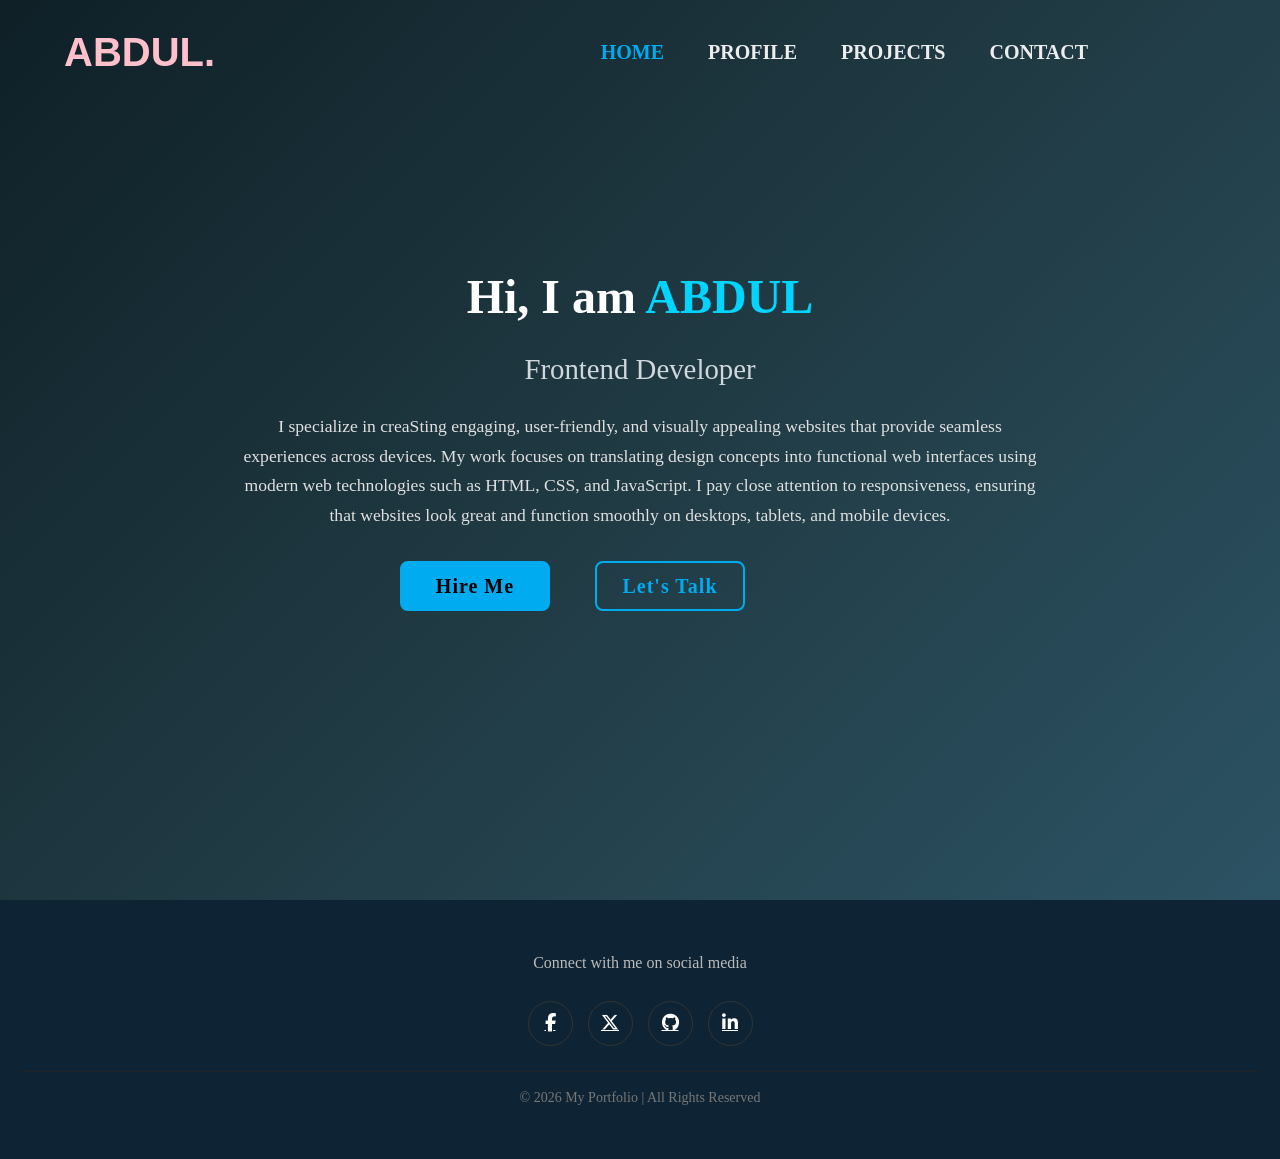
==== index.html @ e8162be1 "index" ====
<!DOCTYPE html>
<html lang="en">
<head>
    <meta charset="UTF-8">
    <meta name="viewport" content="width=device-width, initial-scale=1.0">
    <title>My Project</title>
    <link rel="stylesheet" href="style.css">
    <link rel="stylesheet" href="https://cdnjs.cloudflare.com/ajax/libs/font-awesome/6.5.0/css/all.min.css">
</head>
<body>
    <header class="header">
        <a href="#" class="logo">ABDUL.</a>
         <nav class="navbar">
        <a href="index.html" class="active">HOME</a>
        <a href="profile.html">PROFILE</a>
        <a href="projects.html">PROJECTS</a>
        <a href="contact.html">CONTACT</a>
    </nav>
    </header>
    <section class="hero">
        <div class="hero-content">
            <h1>Hi, I am <span>ABDUL</span></h1>
            <h2>Frontend Developer</h2>
            <p>
                I specialize in creaSting engaging, user-friendly, and visually appealing websites 
                that provide seamless experiences across devices. My work focuses on translating 
                design concepts into functional web interfaces using modern web technologies such 
                as HTML, CSS, and JavaScript. I pay close attention to responsiveness, ensuring 
                that websites look great and function smoothly on desktops, tablets, and mobile devices.
            </p>
            <div class="btn-box">
                 <a href="#">Hire Me</a>
                 
                 <a href="#">Let's Talk</a>
            </div>
           
        </div>
    </section>
</body>
<footer class="footer">
  <div class="footer-content">

    <p>Connect with me on social media</p>

    <div class="social-links">
      <a href="https://facebook.com" target="_blank"><i class="fab fa-facebook-f"></i></a>
      <a href="https://x.com/Abdazee78345572" target="_blank"><i class="fab fa-x-twitter"></i></a>
      <a href="https://github.com/abduldau" target="_blank"><i class="fab fa-github"></i></a>
      <a href="https://linkedin.com" target="_blank"><i class="fab fa-linkedin-in"></i></a>
    </div>
  </div>

  <div class="footer-bottom">
    <p>&copy; 2026 My Portfolio | All Rights Reserved</p>
  </div>
</footer>
</html>
---- style.css ----
*{
    margin: 0;
    padding: 0;
    box-sizing: border-box;
    font-family: Georgia, 'Times New Roman', Times, serif;

}
body{
    background: #0e2434;
    color: #ededed;
    line-height: 1.6;
}
.header{
    position: fixed;
    top: 0;
    left: -5%;
    width: 100%;
    padding: 20px 10%;
    background: transparent;
    display: flex;
    justify-content: space-between;
    align-items: center;
    z-index: 100;
}
.logo{
    font-size: 40px;
    color: pink;
    text-decoration: none;
    font-weight: 800;
    font-family: Impact, Haettenschweiler, 'Arial Narrow Bold', sans-serif;

}
.navbar a {
    font-size: 20px;
    color: #ededed;
    text-decoration: none;
    font-weight: 600;
    margin-left: 40px;
    transition: 1s;

}
.navbar a:hover,
.navbar a.active {
    color: #00abf0;
}
.hero-content .btn-box{
    display: flex;
   justify-content: space-between;
    width: 345px;
    height: 50px;
    margin: 30px;
    margin-left: 20%;
   
}
.btn-box a{
    position: relative;
    display: inline-flex;
    justify-content: center;
    align-items: center;
    width: 150px;
    height: 100%;
    background: #00abf0;
    border: 2px solid #00abf0;
    border-radius: 8px;
    font-size: 20px;
    color: black;
    text-decoration: none;
    font-weight: 600;
    letter-spacing: 1px;

}
.btn-box a:nth-child(2){
    background: transparent;
    color: #00abf0;
}

.hero-content a::before{
    content: '';
    position: absolute;
    top: 0;
    left: 0;
    width: 100%;
    height: 100%;
    background: #282a2b;
    z-index: -1;
    transition: 1s;
    
}
form {
  display: flex;
  flex-direction: column;
  max-width: 400px;
  margin: auto;
}

form input, form textarea {
    margin: 10px 0;
    padding: 10px;
    color: blueviolet;
    background-color: #00abf0;
    border: 50px;
}
  

button {
    padding: 10px;
    background:blueviolet;
    color: white;
    border: none;
    text-shadow: #00abf0;
  }
 .container {
    padding: 80px;
    text-align: center;
 }
.connav{
    position: fixed;
    top: 0;
    left: 0;
    width: 100%;
    padding: 20px 5%;
    background: transparent;
    display: flex;
    justify-content: center;
    align-items: center;
    z-index: 100;
    color: #0e2434;

}
.connav a {
    font-size: 20px;
    color: #ededed;
    text-decoration: none;
    font-weight: 600;
    margin-left: 40px;
    transition: 1s;
}

.projects {
  display: flex;
  flex-wrap: wrap;
  justify-content: center;
  gap: 20px;
  padding: 20px;
}

.project-card {
  max-width: 200px;
  border-radius: 10px;
  box-shadow: 0 4px 8px rgba(0,0,0,0.1);
  padding: 10px;
  text-align: center;
  text-decoration: #282a2b;
}

.project-card img {
  width: 100%;
  border-radius: 10px;
}
@media (max-width: 768px) {
  .project-card {
    flex: 1 1 calc(50% - 80px);
  }
}

@media (max-width: 200px) {
  .project-card {
    flex: 1 1 100%;
  }
}

.projects img {
  width: 3000px;
  max-width: 100%;
}
body {
  margin: 0;
  font-family: 'Segoe UI', Tahoma, Geneva, Verdana, sans-serif;
  
}

.hero {
  display: flex;
  align-items: center;
  justify-content: center;
  min-height: 100vh;
  padding: 10px;
  background: linear-gradient(135deg, #0f2027, #203a43, #2c5364);
  color: #fff;
  text-align: center;
}

.hero-content {
  max-width: 800px;
  animation: fadeIn 5s ease-in-out;
}

.hero h1 {
  font-size: 3rem;
  margin-bottom: 10px;
}

.hero h1 span {
  color: #00d4ff;
}

.hero h2 {
  font-size: 1.8rem;
  margin-bottom: 20px;
  font-weight: 400;
  color: #cfd8dc;
}

.hero p {
  font-size: 1.1rem;
  line-height: 1.7;
  color: #e0e0e0;
  align-items: ;
}
@keyframes fadeIn {
  from {
    opacity: 0;
    transform: translateY(30px);
  }
  to {
    opacity: 1;
    transform: translateY(0);
  }
}
@media (max-width: 768px) {
  .hero h1 {
    font-size: 2.2rem;
  }

.hero h2 {
    font-size: 1.4rem;
  }

.hero p {
    font-size: 1rem;
  }
}
.skills{
  padding: 100px;
  border: solid;
}

.section {
  padding: 40px 20px;
  max-width: 900px;
  margin: auto;
  align-items: center;
}

.card {
  background: blueviolet;
  padding: 20px;
  margin: 15px 0;
  border-radius: 15px;
  box-shadow: 0 5px 15px darkblue;
}

body {
  margin: 0;
  font-family: Arial, sans-serif;
}

.footer {
  background:dark;
  color: #fff;
  padding: 50px 20px;
  text-align: center;
}

.footer-content h3 {
  font-size: 26px;
  margin-bottom: 10px;
}

.footer-content p {
  color: #bbb;
  margin-bottom: 25px;
}

.social-links {
  display: flex;
  justify-content: center;
  gap: 15px;
  margin-bottom: 25px;
  flex-wrap: wrap;
}

.social-links a {
  width: 45px;
  height: 45px;
  display: flex;
  align-items: center;
  justify-content: center;
  border: 1px solid #333;
  border-radius: 50%;
  color: #fff;
  font-size: 18px;
  transition: 0.3s ease;
}

.social-links a:hover {
  background: #fff;
  color: #0f0f0f;
  transform: translateY(-4px);
}

.footer-bottom {
  border-top: 1px solid #222;
  padding-top: 15px;
  font-size: 14px;
  color: #777;
}
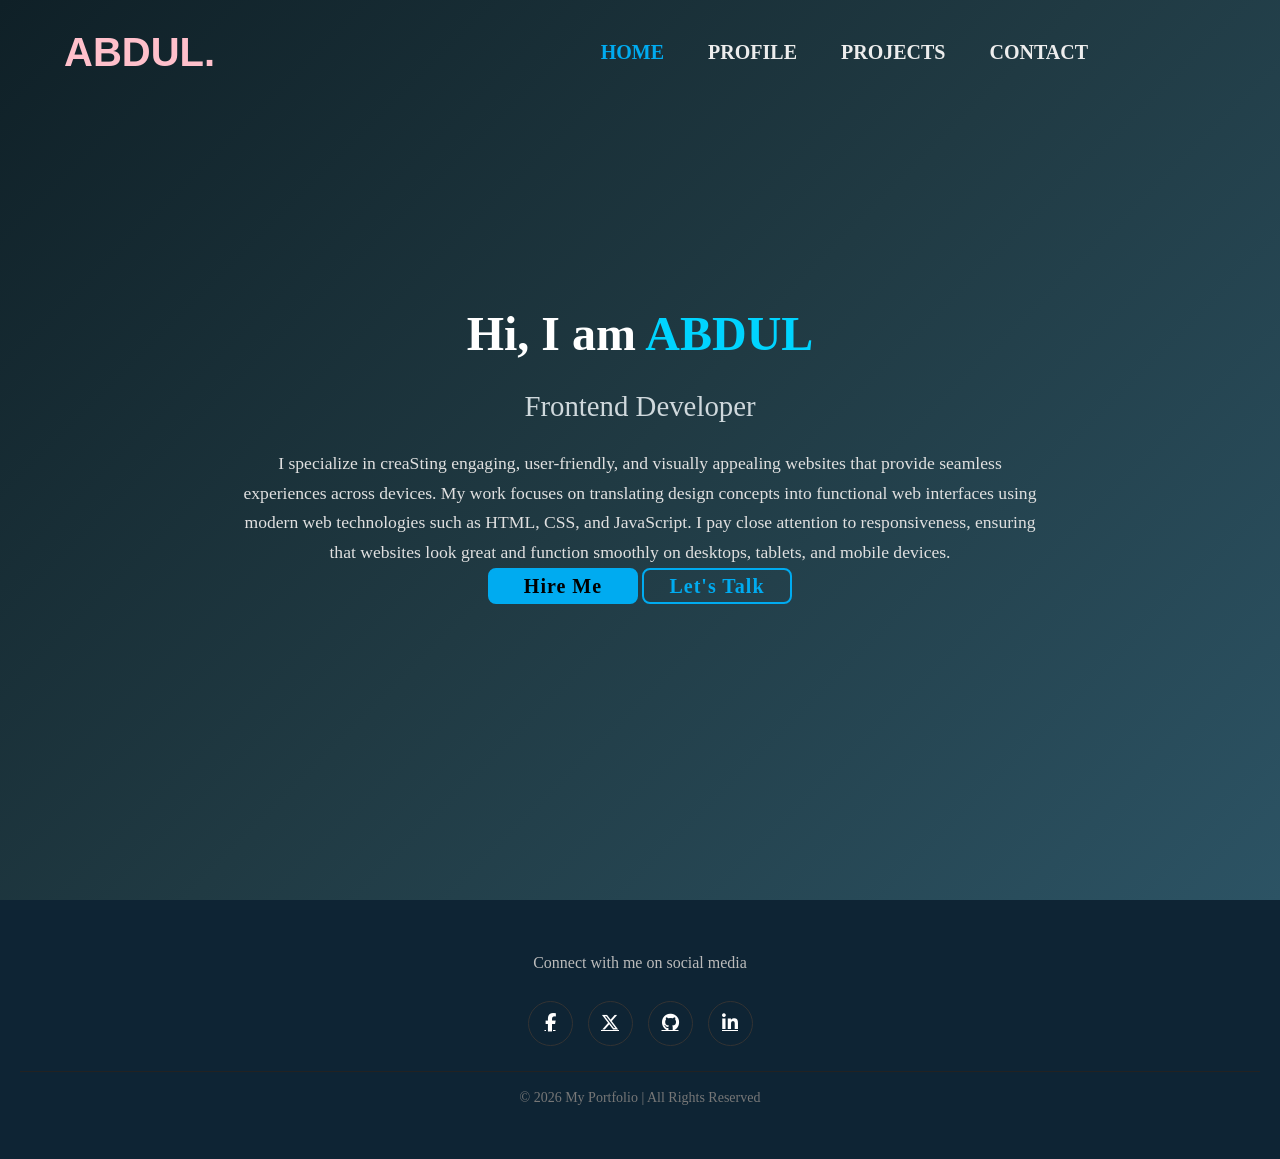
==== commit 56649e5a: "fix" ====
--- a/index.html
+++ b/index.html
@@ -17,8 +17,8 @@
         <a href="contact.html">CONTACT</a>
     </nav>
     </header>
-    <section class="hero">
-        <div class="hero-content">
+    <section class="mybio">
+        <div class="mybio-content">
             <h1>Hi, I am <span>ABDUL</span></h1>
             <h2>Frontend Developer</h2>
             <p>
--- a/style.css
+++ b/style.css
@@ -179,7 +179,7 @@
   
 }
 
-.hero {
+.mybio {
   display: flex;
   align-items: center;
   justify-content: center;
@@ -190,28 +190,28 @@
   text-align: center;
 }
 
-.hero-content {
+.mybio-content {
   max-width: 800px;
   animation: fadeIn 5s ease-in-out;
 }
 
-.hero h1 {
+.mybio h1 {
   font-size: 3rem;
   margin-bottom: 10px;
 }
 
-.hero h1 span {
+.mybio h1 span {
   color: #00d4ff;
 }
 
-.hero h2 {
+.mybio h2 {
   font-size: 1.8rem;
   margin-bottom: 20px;
   font-weight: 400;
   color: #cfd8dc;
 }
 
-.hero p {
+.mybio p {
   font-size: 1.1rem;
   line-height: 1.7;
   color: #e0e0e0;
@@ -232,11 +232,11 @@
     font-size: 2.2rem;
   }
 
-.hero h2 {
+.mybio h2 {
     font-size: 1.4rem;
   }
 
-.hero p {
+.mybio p {
     font-size: 1rem;
   }
 }
